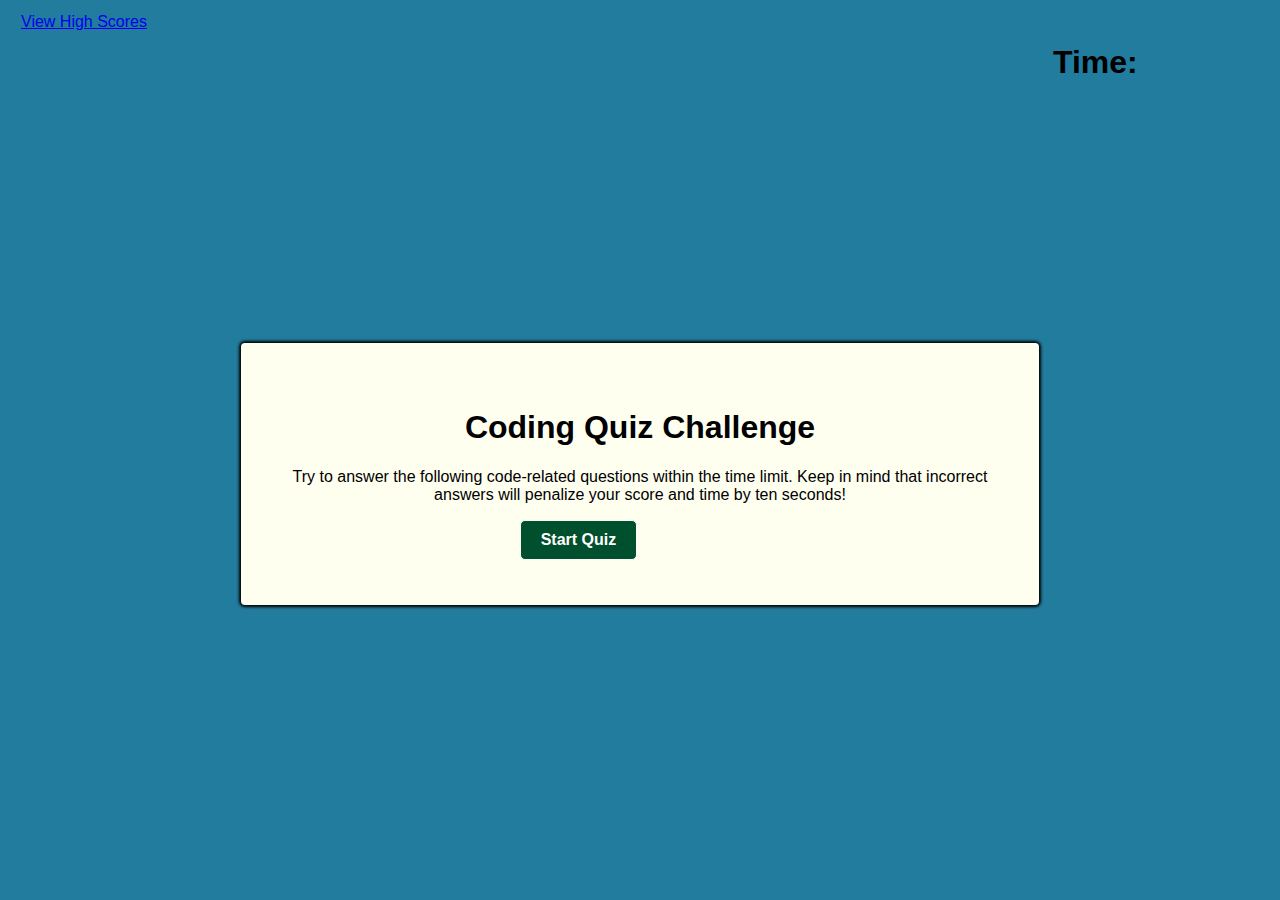
==== index.html @ 2dc90aa3 "added more functions" ====
<!DOCTYPE html>
<html lang="en">
  <head>
    <meta charset="UTF-8" />
    <meta http-equiv="X-UA-Compatible" content="IE=edge" />
    <meta name="viewport" content="width=device-width, initial-scale=1.0" />
    <link rel="stylesheet" href="assets/css/style.css" />
    <title>Code Quiz: Let's Test your Code knowledge!</title>
  </head>
  <body>

    <header>
        <nav class="navBar">
           <a href="./">View High Scores</a>

           <div class="timerText">
            <h1 id="countdown">Time:</h1>
          </div>

          <div>
          <h1 class="timer"></h1>
        </div>
      </div>

                
</nav>


    <section class="intro">
      <h1>Coding Quiz Challenge</h1>
      <p id="hide">
        Try to answer the following code-related questions within the time
        limit. Keep in mind that incorrect answers will penalize your score and
        time by ten seconds!
      </p>

      <button id="startbtn" class="start">Start Quiz</button>
    </section>
    <br />
    <!--Beginning of quiz questions-->
    <!--The section & first div have the same class name. Might cause a problem later. Having section as the hidden part might be enough-->
    <section id="questionBox" class="hidden">
      <div id="questions">
        <!--Should I make a <p> tag or H4 tag here with right or wrong? and mark it with 'hidden' class? -->
        <!-- <h4 id="correctCmt" class="hidden">Correct!</h4>
        <h4 id="wrongCmt" class="hidden">Wrong!</h4> -->
      </div>
      <div id="answerBtns" class="answerGrid">
        <button class="anbtn1">Answer 1</button>
        <button class="anbtn2">Answer 2</button>
        <button class="anbtn3">Answer 3</button>
        <button class="anbtn4">Answer 4</button>
      </div>
    </section>
    <!-- End of quiz questions -->
    <script src="assets/js/script.js"></script>
  </body>
</html>
---- assets/css/style.css ----
*,
*::before,
*::after {
  box-sizing: border-box;
  font-family: Arial, "Times New Roman", Georgia, Times, serif;
}
header {
padding: 0px 8px;
display: flex;
justify-content: space-between;
flex-wrap: wrap;
top: 20px;
border-radius: 10%;
}



nav {
/* background-color: lightblue; */
  display: flex;
  justify-content: start;
  align-items: start;
  padding: 5px 5px;

}

#countdown {
    margin-left: 70vw;
    display: flex;
    justify-content: end;
    align-items: flex-end;
    padding: 10px 10px;
}

body {
    background-color: #227c9d;
}


#questionBox,
.intro {
  align-items: center;
  justify-content: center;
  width: 800px;
  max-width: 80%;
  border-radius: 4px;
  box-shadow: 0 0 3px 2px;
  border-color: #588157;
  /* here */
  padding: 5vh;
  margin: 25vh;
  text-align: center;
  align-items: center;
  justify-content: center;
  background-color: ivory;
}


#answerBtns {
  font-weight: bold;
  display: grid;
  gap: 10px;
  margin: 10px 0;
  width: auto;
}

#startbtn {
  font-weight: bold;
    margin-left: 33%;
  display: flex;
  text-align: center;
  justify-content: center;
}

.anbtn1,
.anbtn2,
.anbtn3,
.anbtn4,
#startbtn {
  outline: none;
  padding: 10px 20px;
  background-color: #004f2d;
  border: 1px solid;
  border-radius: 5px;
  color: #fff;
  max-width: fit-content;
  font-weight: bold;
  font-size: medium;
  align-items: center;
  justify-content: center;
  display: flex;
}

.anbtn1:hover,
.anbtn2:hover,
.anbtn3:hover,
.anbtn4:hover,
#startbtn:hover {
  background-color: #66a253;
  transition: 0.5s;
}

.hidden {
  display: none;
}

.show {
  display: block;
}
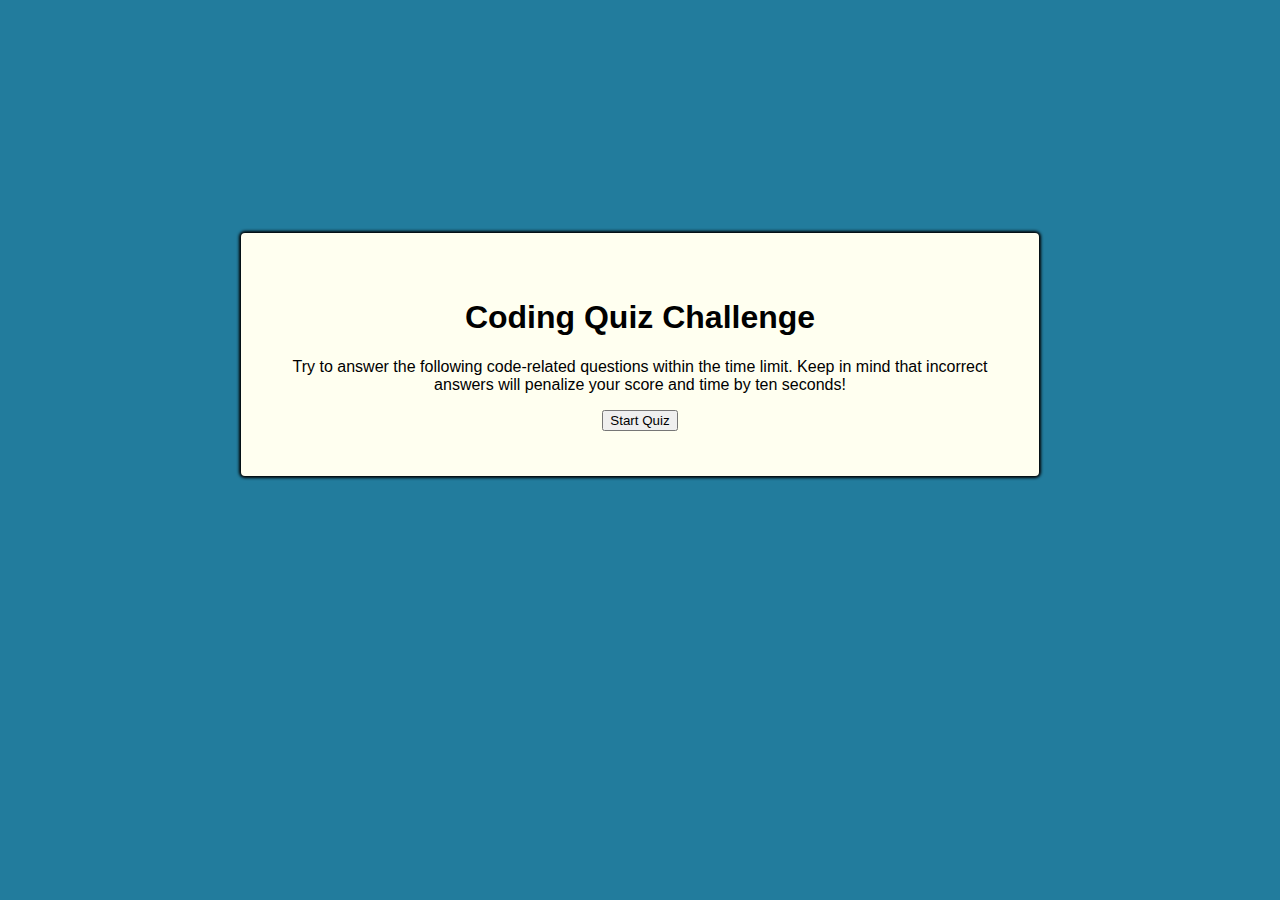
==== commit d87c8dba: "starting js over again" ====
--- a/index.html
+++ b/index.html
@@ -10,6 +10,27 @@
   <body>
 
     <header>
+      <!--<section class="intro">-->
+      <div id="wrapper" class="intro">
+        <!-- Div for timer -->
+        <div id="timeStamp"></div>
+        <!-- Div for quiz content -->
+        <div id="questionsDiv">
+            <h1>Coding Quiz Challenge</h1>
+            <p id="hide">
+              Try to answer the following code-related questions within the time limit. Keep in mind that incorrect
+                answers will penalize your score and time by ten seconds!</p>
+            <!-- usersInput -->
+                <ul id="questiontext"></ul>
+            <!-- Buttons -->
+            <button id="startButton" class="start">Start Quiz</button>
+        </div>
+
+    </div>
+<!--</section> -->
+
+<!-- 
+
         <nav class="navBar">
            <a href="./">View High Scores</a>
 
@@ -20,14 +41,14 @@
           <div>
           <h1 class="timer"></h1>
         </div>
-      </div>
+      </div> -->
 
                 
 </nav>
 
 
-    <section class="intro">
-      <h1>Coding Quiz Challenge</h1>
+    
+      <!-- <h1>Coding Quiz Challenge</h1>
       <p id="hide">
         Try to answer the following code-related questions within the time
         limit. Keep in mind that incorrect answers will penalize your score and
@@ -35,10 +56,9 @@
       </p>
 
       <button id="startbtn" class="start">Start Quiz</button>
-    </section>
+    </section> -->
     <br />
-    <!--Beginning of quiz questions-->
-    <!--The section & first div have the same class name. Might cause a problem later. Having section as the hidden part might be enough-->
+    
     <section id="questionBox" class="hidden">
       <div id="questions">
         <!--Should I make a <p> tag or H4 tag here with right or wrong? and mark it with 'hidden' class? -->
--- a/assets/css/style.css
+++ b/assets/css/style.css
@@ -4,6 +4,14 @@
   box-sizing: border-box;
   font-family: Arial, "Times New Roman", Georgia, Times, serif;
 }
+
+
+:root {
+  --hue-neutral: 200;
+  --hue-wrong: 0;
+  --hue-correct: 145;
+}
+
 header {
 padding: 0px 8px;
 display: flex;
@@ -100,6 +108,16 @@
   transition: 0.5s;
 }
 
+.btn.correct {
+  --hue: var(--hue-correct);
+  color: black;
+}
+
+.btn.wrong {
+  --hue: var(--hue-wrong);
+}
+
+
 .hidden {
   display: none;
 }
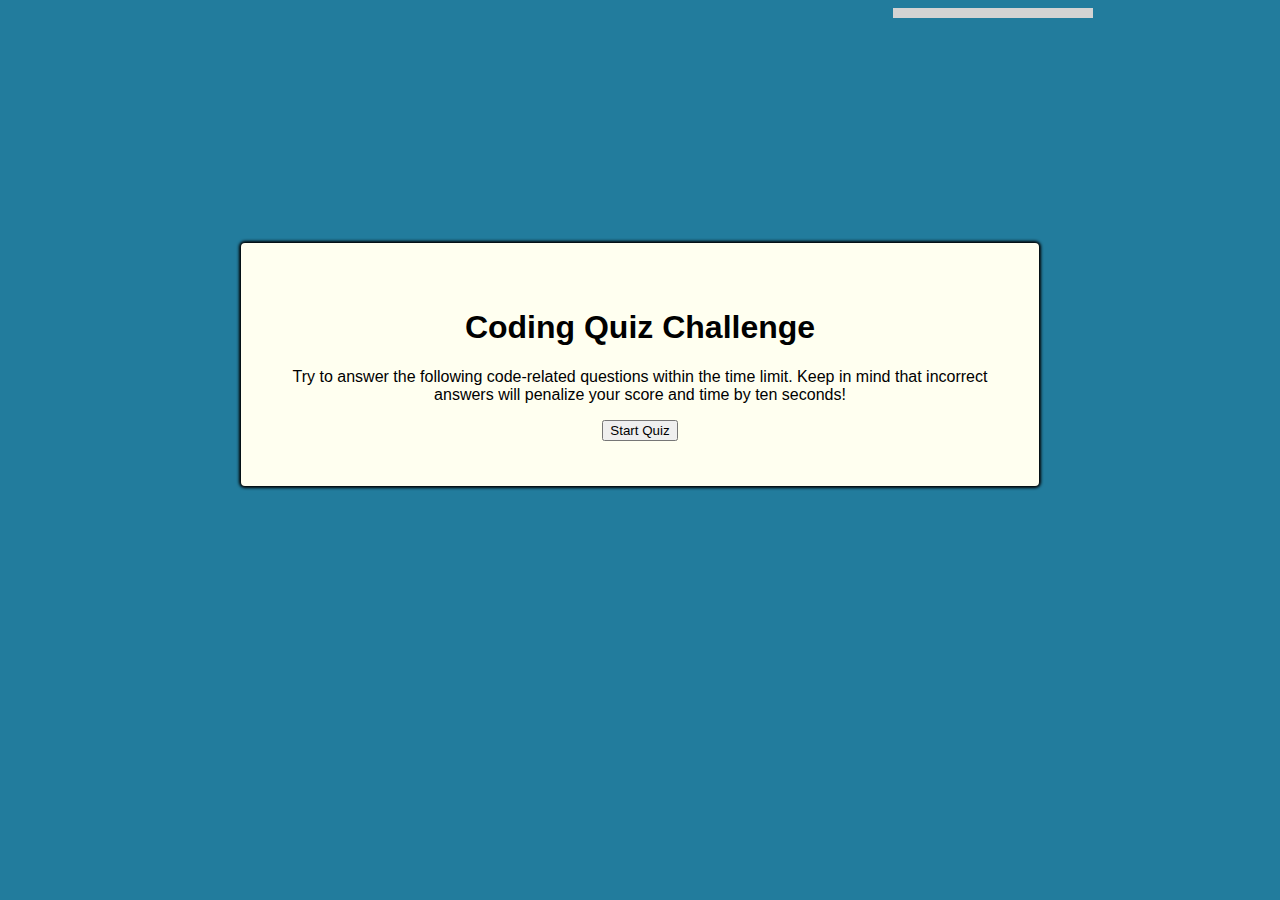
==== commit 987c0cc8: "modified nav, css and added for loop" ====
--- a/index.html
+++ b/index.html
@@ -8,13 +8,11 @@
     <title>Code Quiz: Let's Test your Code knowledge!</title>
   </head>
   <body>
-
+ <nav id="timeStamp" ></nav>
+        <!-- Div for quiz content -->
     <header>
       <!--<section class="intro">-->
-      <div id="wrapper" class="intro">
-        <!-- Div for timer -->
-        <div id="timeStamp"></div>
-        <!-- Div for quiz content -->
+      <div id="intro" class="intro">
         <div id="questionsDiv">
             <h1>Coding Quiz Challenge</h1>
             <p id="hide">
--- a/assets/css/style.css
+++ b/assets/css/style.css
@@ -6,11 +6,6 @@
 }
 
 
-:root {
-  --hue-neutral: 200;
-  --hue-wrong: 0;
-  --hue-correct: 145;
-}
 
 header {
 padding: 0px 8px;
@@ -25,11 +20,16 @@
 
 nav {
 /* background-color: lightblue; */
+color: red;
+background-color: lightgray;
+font-weight: bold;
+font-size: 24px;
   display: flex;
-  justify-content: start;
-  align-items: start;
+  justify-content: end;
+  align-items: flex-end;
   padding: 5px 5px;
-
+  margin-left: 70%;
+width: 200px;
 }
 
 #countdown {
@@ -108,14 +108,14 @@
   transition: 0.5s;
 }
 
-.btn.correct {
+/* .btn.correct {
   --hue: var(--hue-correct);
   color: black;
 }
 
 .btn.wrong {
   --hue: var(--hue-wrong);
-}
+} */
 
 
 .hidden {
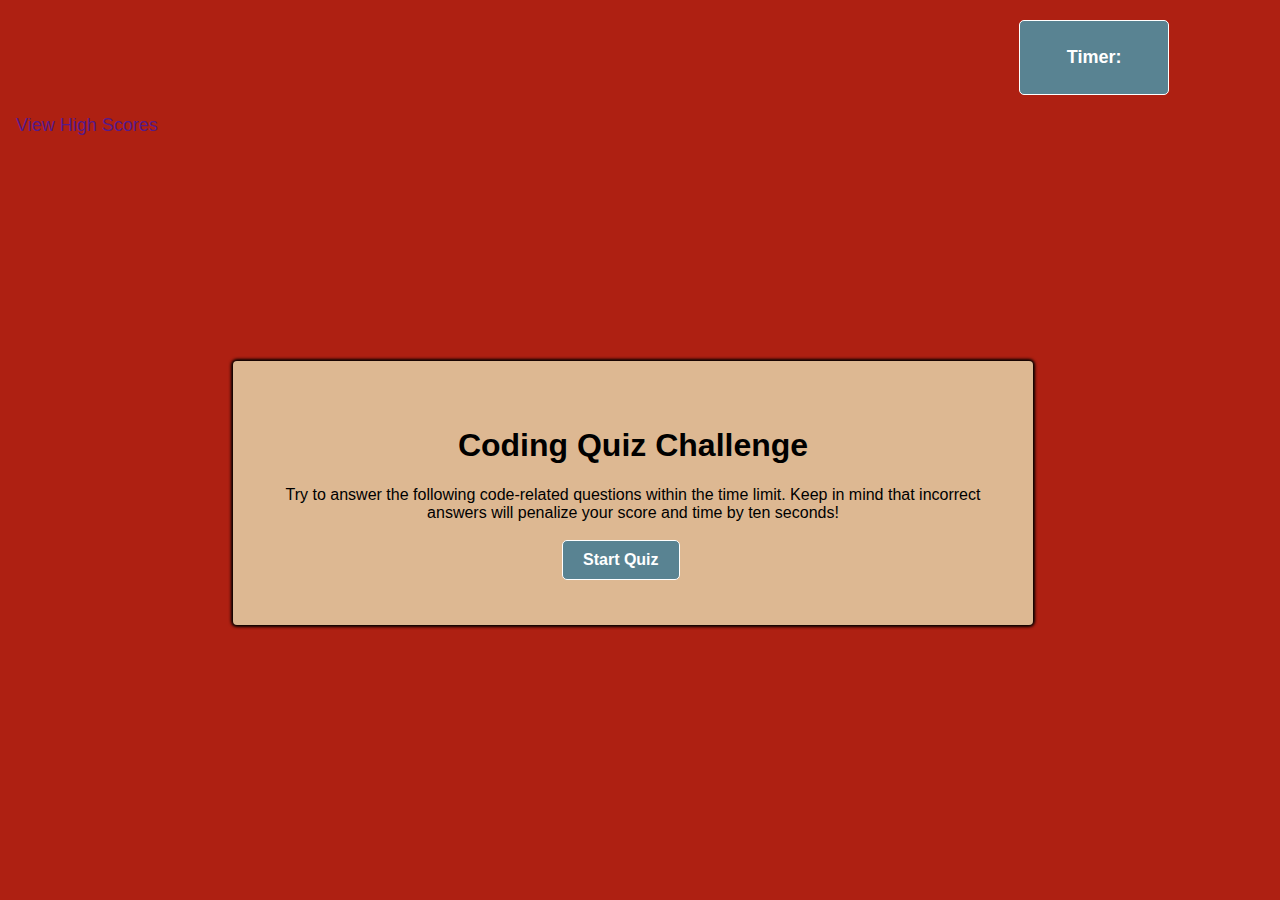
==== commit 8448e0e8: "modified nav and header and added more styling" ====
--- a/index.html
+++ b/index.html
@@ -8,42 +8,24 @@
     <title>Code Quiz: Let's Test your Code knowledge!</title>
   </head>
   <body>
- <nav id="timeStamp" ></nav>
+ <nav id="timeStamp">Timer:</nav>
         <!-- Div for quiz content -->
     <header>
-      <!--<section class="intro">-->
+      <a class="highscores" href="">View High Scores</a>
+     </header>
       <div id="intro" class="intro">
         <div id="questionsDiv">
             <h1>Coding Quiz Challenge</h1>
             <p id="hide">
               Try to answer the following code-related questions within the time limit. Keep in mind that incorrect
                 answers will penalize your score and time by ten seconds!</p>
-            <!-- usersInput -->
+            
                 <ul id="questiontext"></ul>
             <!-- Buttons -->
             <button id="startButton" class="start">Start Quiz</button>
         </div>
 
     </div>
-<!--</section> -->
-
-<!-- 
-
-        <nav class="navBar">
-           <a href="./">View High Scores</a>
-
-           <div class="timerText">
-            <h1 id="countdown">Time:</h1>
-          </div>
-
-          <div>
-          <h1 class="timer"></h1>
-        </div>
-      </div> -->
-
-                
-</nav>
-
 
     
       <!-- <h1>Coding Quiz Challenge</h1>
--- a/assets/css/style.css
+++ b/assets/css/style.css
@@ -5,45 +5,49 @@
   font-family: Arial, "Times New Roman", Georgia, Times, serif;
 }
 
-
-
 header {
-padding: 0px 8px;
-display: flex;
-justify-content: space-between;
-flex-wrap: wrap;
-top: 20px;
-border-radius: 10%;
+  padding: 0px 8px;
+  display: flex;
+  justify-content: space-between;
+  flex-wrap: wrap;
+  top: 10px;
+  border-radius: 10%;
 }
 
-
-
-nav {
-/* background-color: lightblue; */
-color: red;
-background-color: lightgray;
-font-weight: bold;
-font-size: 24px;
+nav, #timeStamp {
+  font-weight: bold;
+  font-size: 18px;
   display: flex;
-  justify-content: end;
-  align-items: flex-end;
-  padding: 5px 5px;
-  margin-left: 70%;
-width: 200px;
-}
-
-#countdown {
-    margin-left: 70vw;
-    display: flex;
-    justify-content: end;
-    align-items: flex-end;
-    padding: 10px 10px;
+  justify-content: center;
+  align-items: center;
+  margin: 20px;
+  margin-left: 80%;
+  width: 150px;
+  height: 75px;
+  border-radius: 10%;
+  /* padding: 10px 10px; */
+  background-color: #598392;
+  border: 1px solid;
+  border-radius: 5px;
+  color: #fff;
+  /* max-width: fit-content; */
 }
 
 body {
-    background-color: #227c9d;
+  background-color: #ae2012;
 }
 
+.highscores {
+  font-family: Verdana, Tahoma, sans-serif;
+  font-size: 18px;
+  text-decoration: none;
+}
+
+#questiontext {
+  font-family: Verdana, Tahoma, sans-serif;
+  font-size: 18px;
+  font-weight: 700;
+}
 
 #questionBox,
 .intro {
@@ -53,16 +57,14 @@
   max-width: 80%;
   border-radius: 4px;
   box-shadow: 0 0 3px 2px;
-  border-color: #588157;
-  /* here */
+  border-color: #e9d8a6;
   padding: 5vh;
   margin: 25vh;
   text-align: center;
   align-items: center;
   justify-content: center;
-  background-color: ivory;
+  background-color: #ddb892;
 }
-
 
 #answerBtns {
   font-weight: bold;
@@ -72,9 +74,9 @@
   width: auto;
 }
 
-#startbtn {
+#startButton {
   font-weight: bold;
-    margin-left: 33%;
+  margin-left: 40%;
   display: flex;
   text-align: center;
   justify-content: center;
@@ -84,10 +86,11 @@
 .anbtn2,
 .anbtn3,
 .anbtn4,
-#startbtn {
+li,
+#startButton {
   outline: none;
   padding: 10px 20px;
-  background-color: #004f2d;
+  background-color: #598392;
   border: 1px solid;
   border-radius: 5px;
   color: #fff;
@@ -103,20 +106,10 @@
 .anbtn2:hover,
 .anbtn3:hover,
 .anbtn4:hover,
-#startbtn:hover {
-  background-color: #66a253;
+#startButton:hover {
+  background-color: #aec3b0;
   transition: 0.5s;
 }
-
-/* .btn.correct {
-  --hue: var(--hue-correct);
-  color: black;
-}
-
-.btn.wrong {
-  --hue: var(--hue-wrong);
-} */
-
 
 .hidden {
   display: none;
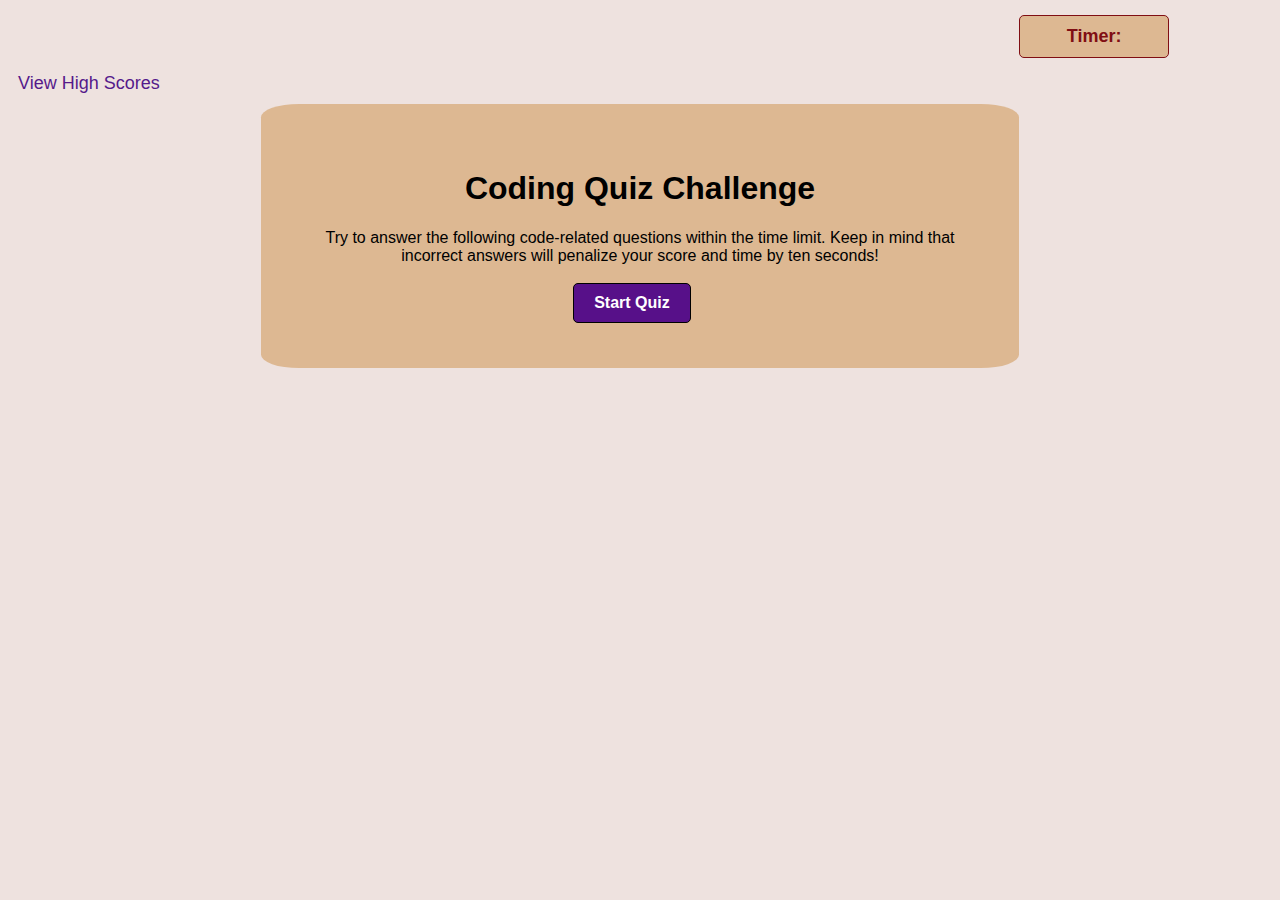
==== commit 28cf5d93: "modified css" ====
--- a/index.html
+++ b/index.html
@@ -26,18 +26,6 @@
         </div>
 
     </div>
-
-    
-      <!-- <h1>Coding Quiz Challenge</h1>
-      <p id="hide">
-        Try to answer the following code-related questions within the time
-        limit. Keep in mind that incorrect answers will penalize your score and
-        time by ten seconds!
-      </p>
-
-      <button id="startbtn" class="start">Start Quiz</button>
-    </section> -->
-    <br />
     
     <section id="questionBox" class="hidden">
       <div id="questions">
--- a/assets/css/style.css
+++ b/assets/css/style.css
@@ -5,14 +5,6 @@
   font-family: Arial, "Times New Roman", Georgia, Times, serif;
 }
 
-header {
-  padding: 0px 8px;
-  display: flex;
-  justify-content: space-between;
-  flex-wrap: wrap;
-  top: 10px;
-  border-radius: 10%;
-}
 
 nav, #timeStamp {
   font-weight: bold;
@@ -20,27 +12,34 @@
   display: flex;
   justify-content: center;
   align-items: center;
-  margin: 20px;
+  margin: 15px;
   margin-left: 80%;
   width: 150px;
-  height: 75px;
   border-radius: 10%;
-  /* padding: 10px 10px; */
-  background-color: #598392;
+padding: 10px 10px; 
+border-color: #344e41;
+  background-color:#ddb892; 
   border: 1px solid;
   border-radius: 5px;
-  color: #fff;
-  /* max-width: fit-content; */
+  color: #800e13;
+
 }
 
 body {
-  background-color: #ae2012;
+  background-color: #eee2df;
 }
 
 .highscores {
   font-family: Verdana, Tahoma, sans-serif;
   font-size: 18px;
   text-decoration: none;
+  display: flex;
+  justify-content: start;
+  align-items: flex-start;
+  margin: 10px;
+  width: 200px;
+ 
+
 }
 
 #questiontext {
@@ -51,15 +50,13 @@
 
 #questionBox,
 .intro {
-  align-items: center;
-  justify-content: center;
   width: 800px;
-  max-width: 80%;
-  border-radius: 4px;
-  box-shadow: 0 0 3px 2px;
-  border-color: #e9d8a6;
+  max-width: 60%;
+  border-radius: 5%;
+  /* box-shadow: 0 0 2px 2px; */
+  border-color: black;
   padding: 5vh;
-  margin: 25vh;
+  margin: auto;
   text-align: center;
   align-items: center;
   justify-content: center;
@@ -74,28 +71,40 @@
   width: auto;
 }
 
-#startButton {
+#startButton, #submitButton {
   font-weight: bold;
   margin-left: 40%;
   display: flex;
   text-align: center;
   justify-content: center;
+ padding-top: 10px; 
+ padding-bottom: 10px;
+
 }
+
+label, text, input {
+  font-family: Verdana, Tahoma, sans-serif;
+  font-size: 16px;
+  padding-top: 10px;
+}
+
+
 
 .anbtn1,
 .anbtn2,
 .anbtn3,
 .anbtn4,
 li,
-#startButton {
+#startButton, #submitButton {
   outline: none;
   padding: 10px 20px;
-  background-color: #598392;
+  background-color: #571089;
   border: 1px solid;
+  border-color: black;
   border-radius: 5px;
   color: #fff;
   max-width: fit-content;
-  font-weight: bold;
+  font-weight: medium;
   font-size: medium;
   align-items: center;
   justify-content: center;
@@ -106,8 +115,8 @@
 .anbtn2:hover,
 .anbtn3:hover,
 .anbtn4:hover,
-#startButton:hover {
-  background-color: #aec3b0;
+#startButton:hover, li:hover, #submitButton:hover {
+  background-color: #9d4edd;
   transition: 0.5s;
 }
 
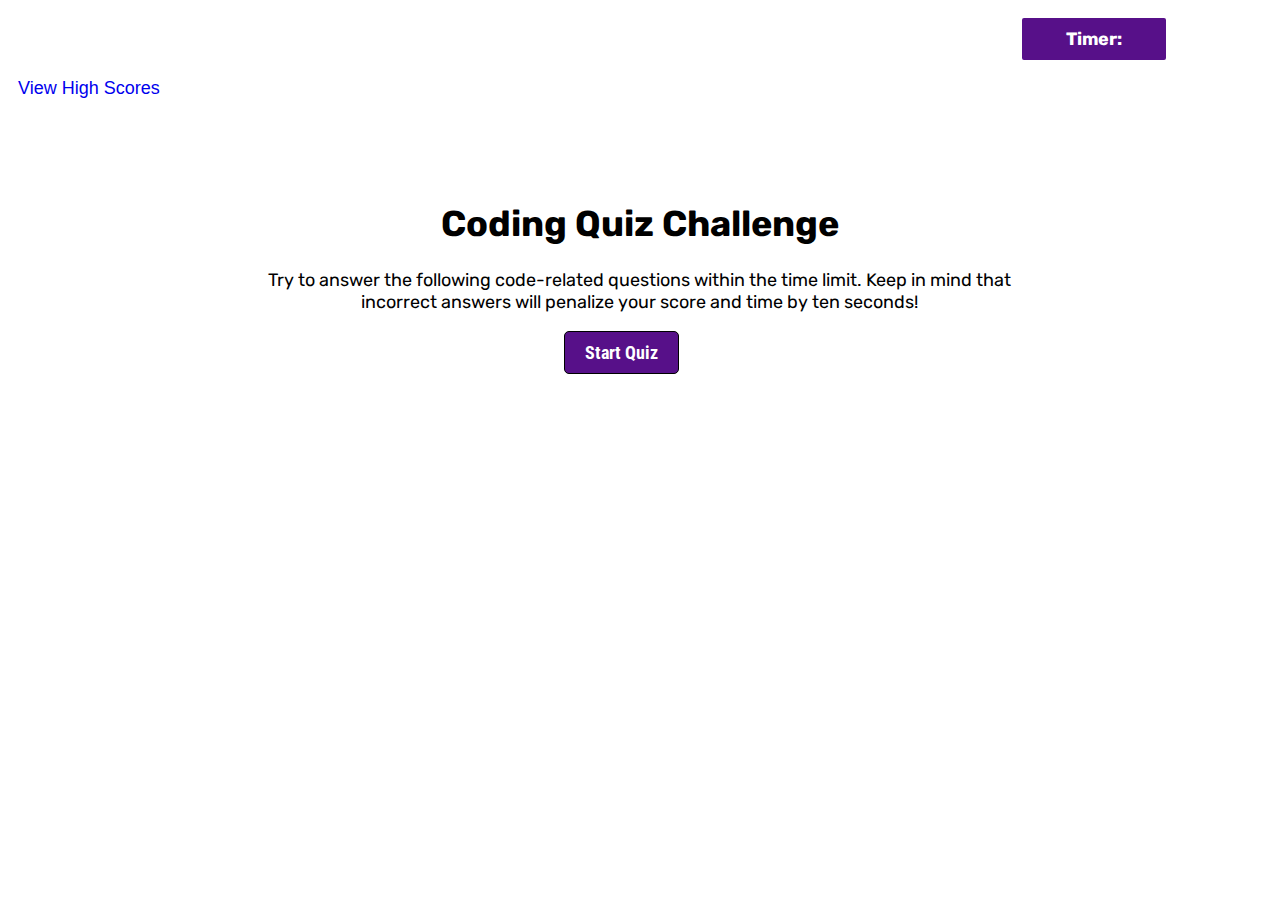
==== commit b9a70d27: "added new HTML and updated css" ====
--- a/index.html
+++ b/index.html
@@ -4,6 +4,7 @@
     <meta charset="UTF-8" />
     <meta http-equiv="X-UA-Compatible" content="IE=edge" />
     <meta name="viewport" content="width=device-width, initial-scale=1.0" />
+<link href="https://fonts.googleapis.com/css2?family=Roboto+Condensed&family=Rubik&display=swap" rel="stylesheet">
     <link rel="stylesheet" href="assets/css/style.css" />
     <title>Code Quiz: Let's Test your Code knowledge!</title>
   </head>
@@ -11,7 +12,7 @@
  <nav id="timeStamp">Timer:</nav>
         <!-- Div for quiz content -->
     <header>
-      <a class="highscores" href="">View High Scores</a>
+      <a class="highscores" href="./hs-index.html">View High Scores</a>
      </header>
       <div id="intro" class="intro">
         <div id="questionsDiv">
--- a/assets/css/style.css
+++ b/assets/css/style.css
@@ -2,11 +2,40 @@
 *::before,
 *::after {
   box-sizing: border-box;
-  font-family: Arial, "Times New Roman", Georgia, Times, serif;
+  font-family: "Rubik", sans-serif;
 }
 
+#HS-header {
+  display: flex;
+  margin-top: 50px;
+  justify-content: center;
+  align-items: center;
+}
 
-nav, #timeStamp {
+#back,
+#clear {
+  outline: none;
+  padding: 10px 20px 10px;
+  margin-bottom: 5px;
+  background-color: #571089;
+  border: 1px solid;
+  border-color: black;
+  border-radius: 5px;
+  color: #fff;
+  max-width: 160px;
+  align-items: center;
+  justify-content: center;
+  font-family: "Roboto Condensed", sans-serif;
+  font-size: 18px;
+}
+
+#back:hover,
+#clear:hover {
+  background-color: #9d4edd;
+  transition: 0.5s;
+}
+
+#timeStamp {
   font-weight: bold;
   font-size: 18px;
   display: flex;
@@ -16,17 +45,15 @@
   margin-left: 80%;
   width: 150px;
   border-radius: 10%;
-padding: 10px 10px; 
-border-color: #344e41;
-  background-color:#ddb892; 
-  border: 1px solid;
+  padding: 10px 10px;
+  background-color: #571089;
+  border: solid;
   border-radius: 5px;
-  color: #800e13;
-
+  color: #fff;
 }
 
 body {
-  background-color: #eee2df;
+  background-color: #fff;
 }
 
 .highscores {
@@ -38,29 +65,27 @@
   align-items: flex-start;
   margin: 10px;
   width: 200px;
- 
+  height: 100px;
+}
 
+#name {
+  margin-bottom: 16px;
 }
 
 #questiontext {
-  font-family: Verdana, Tahoma, sans-serif;
+  font-family: "Roboto Condensed", sans-serif;
   font-size: 18px;
-  font-weight: 700;
 }
 
 #questionBox,
 .intro {
+  font-family: "Roboto Condensed", sans-serif;
+  font-size: 18px;
   width: 800px;
   max-width: 60%;
-  border-radius: 5%;
-  /* box-shadow: 0 0 2px 2px; */
-  border-color: black;
-  padding: 5vh;
   margin: auto;
   text-align: center;
-  align-items: center;
-  justify-content: center;
-  background-color: #ddb892;
+  background-color: #fff;
 }
 
 #answerBtns {
@@ -71,51 +96,57 @@
   width: auto;
 }
 
-#startButton, #submitButton {
+#startButton,
+#submitButton {
   font-weight: bold;
   margin-left: 40%;
   display: flex;
   text-align: center;
   justify-content: center;
- padding-top: 10px; 
- padding-bottom: 10px;
-
+  padding-top: 10px;
+  padding-bottom: 16px;
 }
 
-label, text, input {
+label,
+text,
+input {
   font-family: Verdana, Tahoma, sans-serif;
-  font-size: 16px;
-  padding-top: 10px;
+  font-size: 18px;
+  margin: 5px;
+  padding-bottom: 16px;
+  font-family: "Rubik", sans-serif;
 }
-
-
 
 .anbtn1,
 .anbtn2,
 .anbtn3,
 .anbtn4,
 li,
-#startButton, #submitButton {
+#startButton,
+#submitButton {
   outline: none;
-  padding: 10px 20px;
+  padding: 10px 20px 10px;
+  margin-bottom: 5px;
   background-color: #571089;
   border: 1px solid;
   border-color: black;
   border-radius: 5px;
   color: #fff;
-  max-width: fit-content;
-  font-weight: medium;
-  font-size: medium;
+  max-width: 160px;
   align-items: center;
   justify-content: center;
   display: flex;
+  font-family: "Roboto Condensed", sans-serif;
+  font-size: 18px;
 }
 
 .anbtn1:hover,
 .anbtn2:hover,
 .anbtn3:hover,
 .anbtn4:hover,
-#startButton:hover, li:hover, #submitButton:hover {
+#startButton:hover,
+li:hover,
+#submitButton:hover {
   background-color: #9d4edd;
   transition: 0.5s;
 }
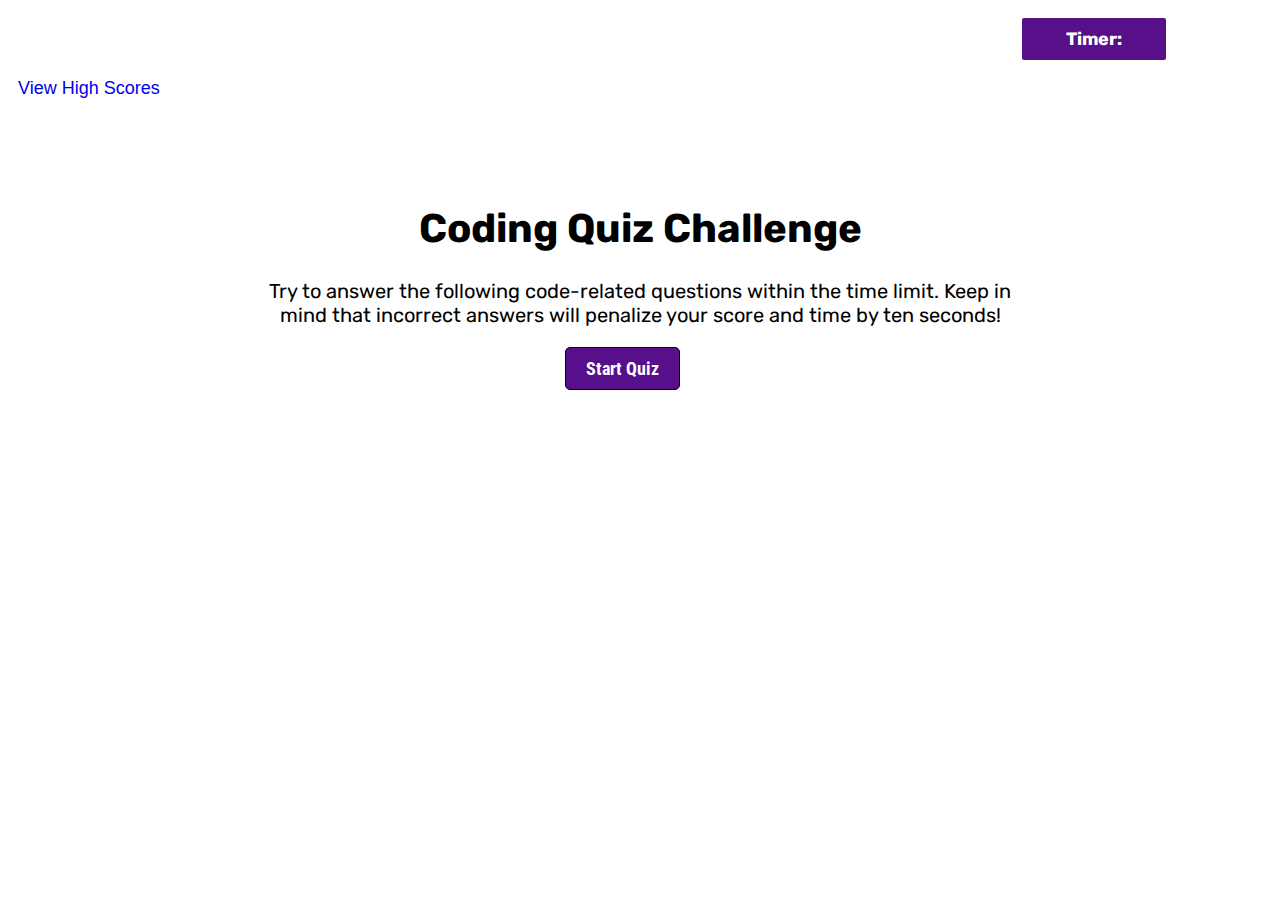
==== commit e1d71215: "final touches to all files" ====
--- a/index.html
+++ b/index.html
@@ -4,35 +4,34 @@
     <meta charset="UTF-8" />
     <meta http-equiv="X-UA-Compatible" content="IE=edge" />
     <meta name="viewport" content="width=device-width, initial-scale=1.0" />
-<link href="https://fonts.googleapis.com/css2?family=Roboto+Condensed&family=Rubik&display=swap" rel="stylesheet">
+    <link
+      href="https://fonts.googleapis.com/css2?family=Roboto+Condensed&family=Rubik&display=swap"
+      rel="stylesheet"
+    />
     <link rel="stylesheet" href="assets/css/style.css" />
+    <link rel="html" href="hs-index.html" />
     <title>Code Quiz: Let's Test your Code knowledge!</title>
   </head>
   <body>
- <nav id="timeStamp">Timer:</nav>
-        <!-- Div for quiz content -->
-    <header>
+   <header> 
+     <nav id="timeStamp">Timer:</nav>
       <a class="highscores" href="./hs-index.html">View High Scores</a>
-     </header>
-      <div id="intro" class="intro">
-        <div id="questionsDiv">
-            <h1>Coding Quiz Challenge</h1>
-            <p id="hide">
-              Try to answer the following code-related questions within the time limit. Keep in mind that incorrect
-                answers will penalize your score and time by ten seconds!</p>
-            
-                <ul id="questiontext"></ul>
-            <!-- Buttons -->
-            <button id="startButton" class="start">Start Quiz</button>
-        </div>
+    </header>
+    <div id="intro" class="intro">
+      <div id="questionsDiv">
+        <h1>Coding Quiz Challenge</h1>
+        <p id="hide">
+          Try to answer the following code-related questions within the time
+          limit. Keep in mind that incorrect answers will penalize your score
+          and time by ten seconds!
+        </p>
+        <ul id="questiontext"></ul>
+        <button id="startButton" class="start">Start Quiz</button>
+      </div>
+    </div>
 
-    </div>
-    
     <section id="questionBox" class="hidden">
       <div id="questions">
-        <!--Should I make a <p> tag or H4 tag here with right or wrong? and mark it with 'hidden' class? -->
-        <!-- <h4 id="correctCmt" class="hidden">Correct!</h4>
-        <h4 id="wrongCmt" class="hidden">Wrong!</h4> -->
       </div>
       <div id="answerBtns" class="answerGrid">
         <button class="anbtn1">Answer 1</button>
@@ -41,7 +40,6 @@
         <button class="anbtn4">Answer 4</button>
       </div>
     </section>
-    <!-- End of quiz questions -->
     <script src="assets/js/script.js"></script>
   </body>
 </html>
--- a/assets/css/style.css
+++ b/assets/css/style.css
@@ -74,14 +74,14 @@
 
 #questiontext {
   font-family: "Roboto Condensed", sans-serif;
-  font-size: 18px;
+  font-size: 20px;
 }
 
 #questionBox,
 .intro {
   font-family: "Roboto Condensed", sans-serif;
-  font-size: 18px;
-  width: 800px;
+  font-size: 20px;
+  width: 750px;
   max-width: 60%;
   margin: auto;
   text-align: center;
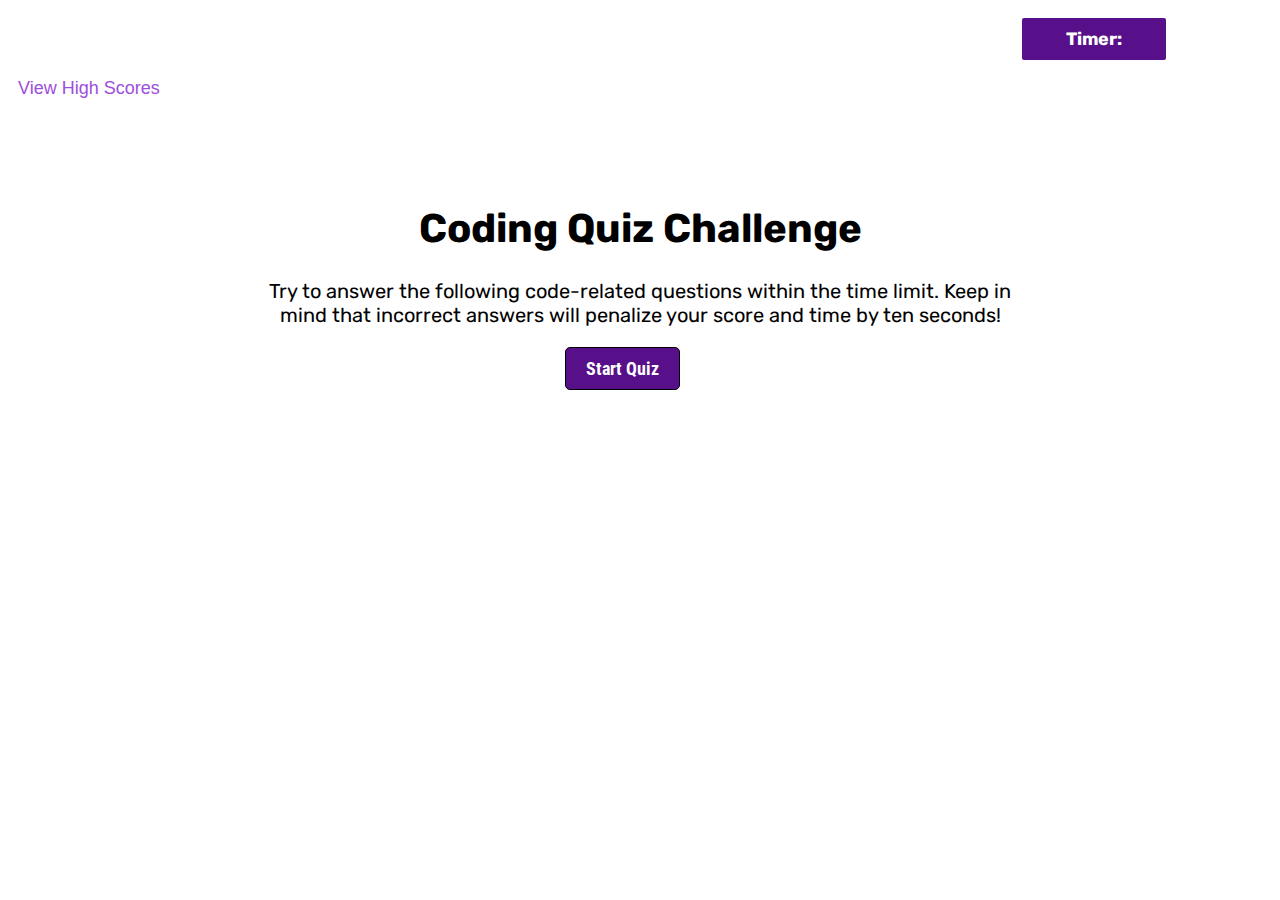
==== commit 9cc5d967: "modified a tag color" ====
--- a/index.html
+++ b/index.html
@@ -13,8 +13,8 @@
     <title>Code Quiz: Let's Test your Code knowledge!</title>
   </head>
   <body>
-   <header> 
-     <nav id="timeStamp">Timer:</nav>
+    <header>
+      <nav id="timeStamp">Timer:</nav>
       <a class="highscores" href="./hs-index.html">View High Scores</a>
     </header>
     <div id="intro" class="intro">
@@ -31,8 +31,7 @@
     </div>
 
     <section id="questionBox" class="hidden">
-      <div id="questions">
-      </div>
+      <div id="questions"></div>
       <div id="answerBtns" class="answerGrid">
         <button class="anbtn1">Answer 1</button>
         <button class="anbtn2">Answer 2</button>
--- a/assets/css/style.css
+++ b/assets/css/style.css
@@ -66,6 +66,7 @@
   margin: 10px;
   width: 200px;
   height: 100px;
+  color: #9d4edd;
 }
 
 #name {
